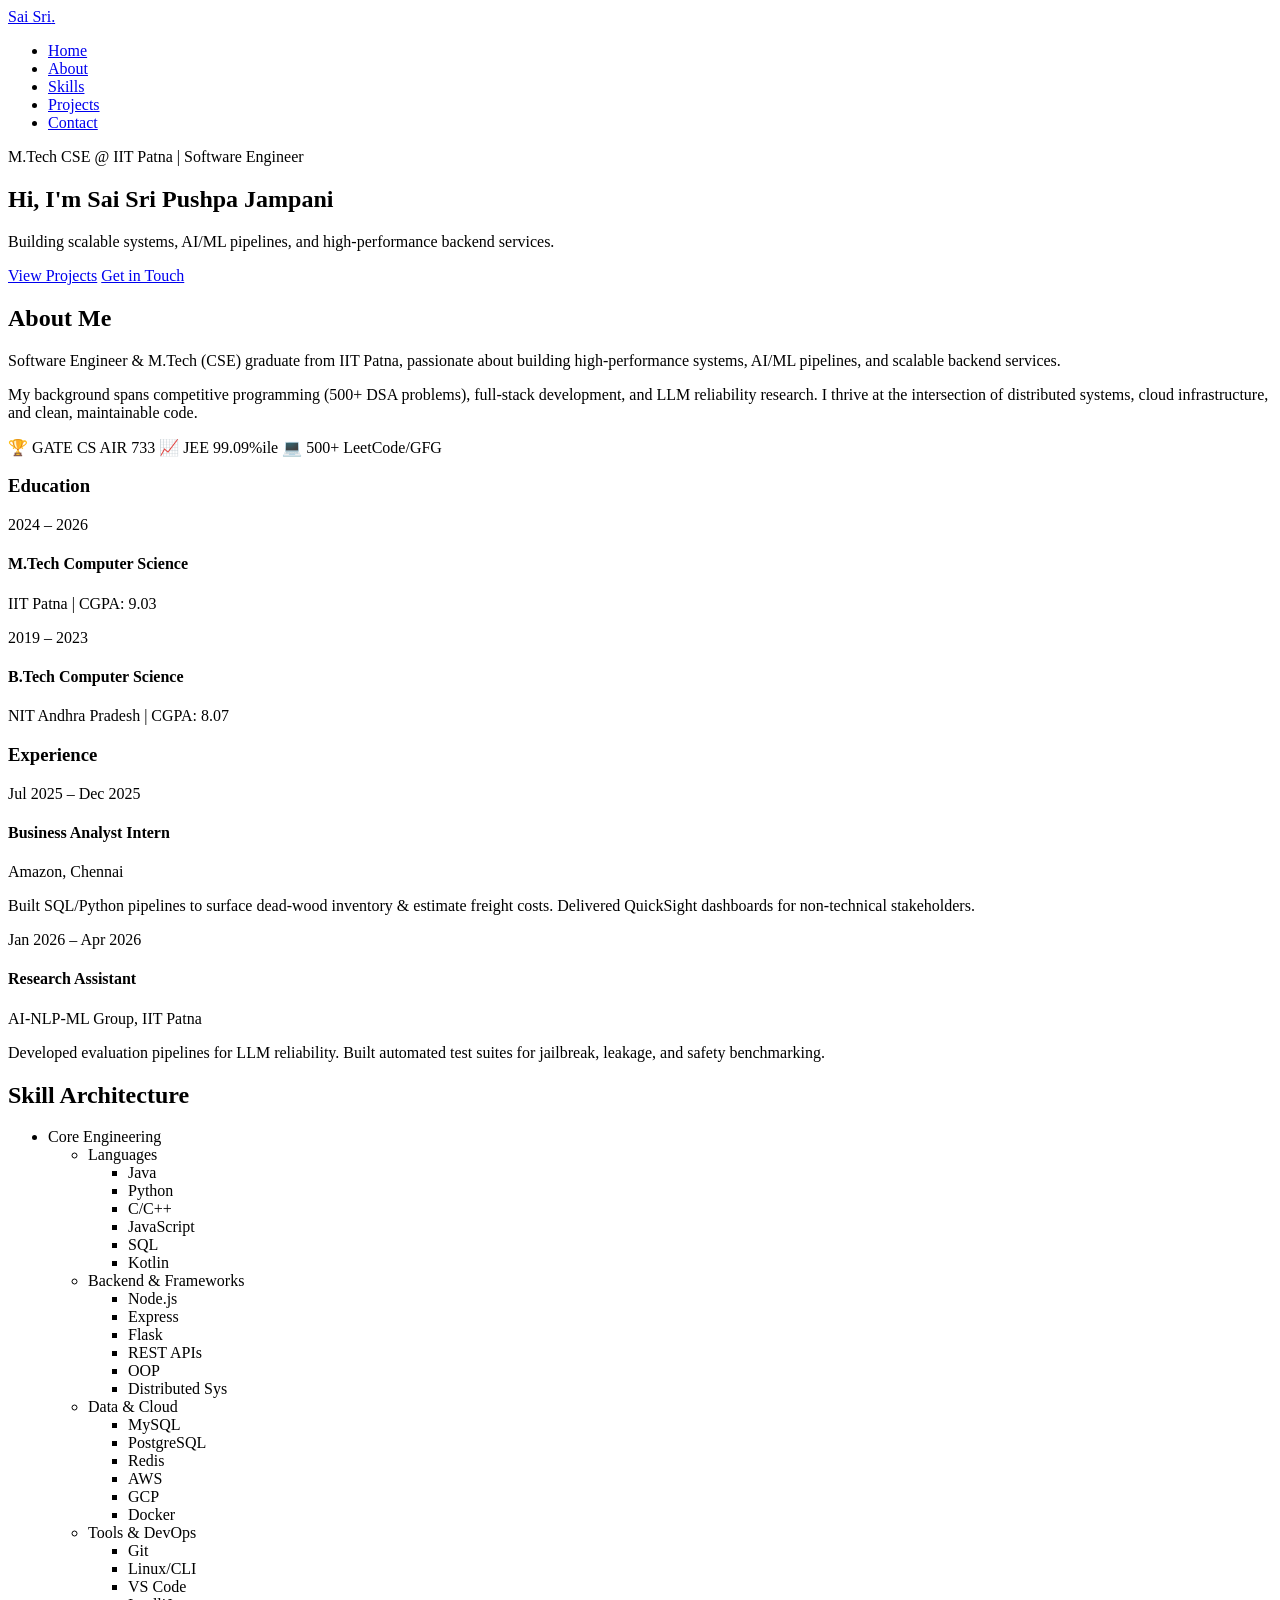
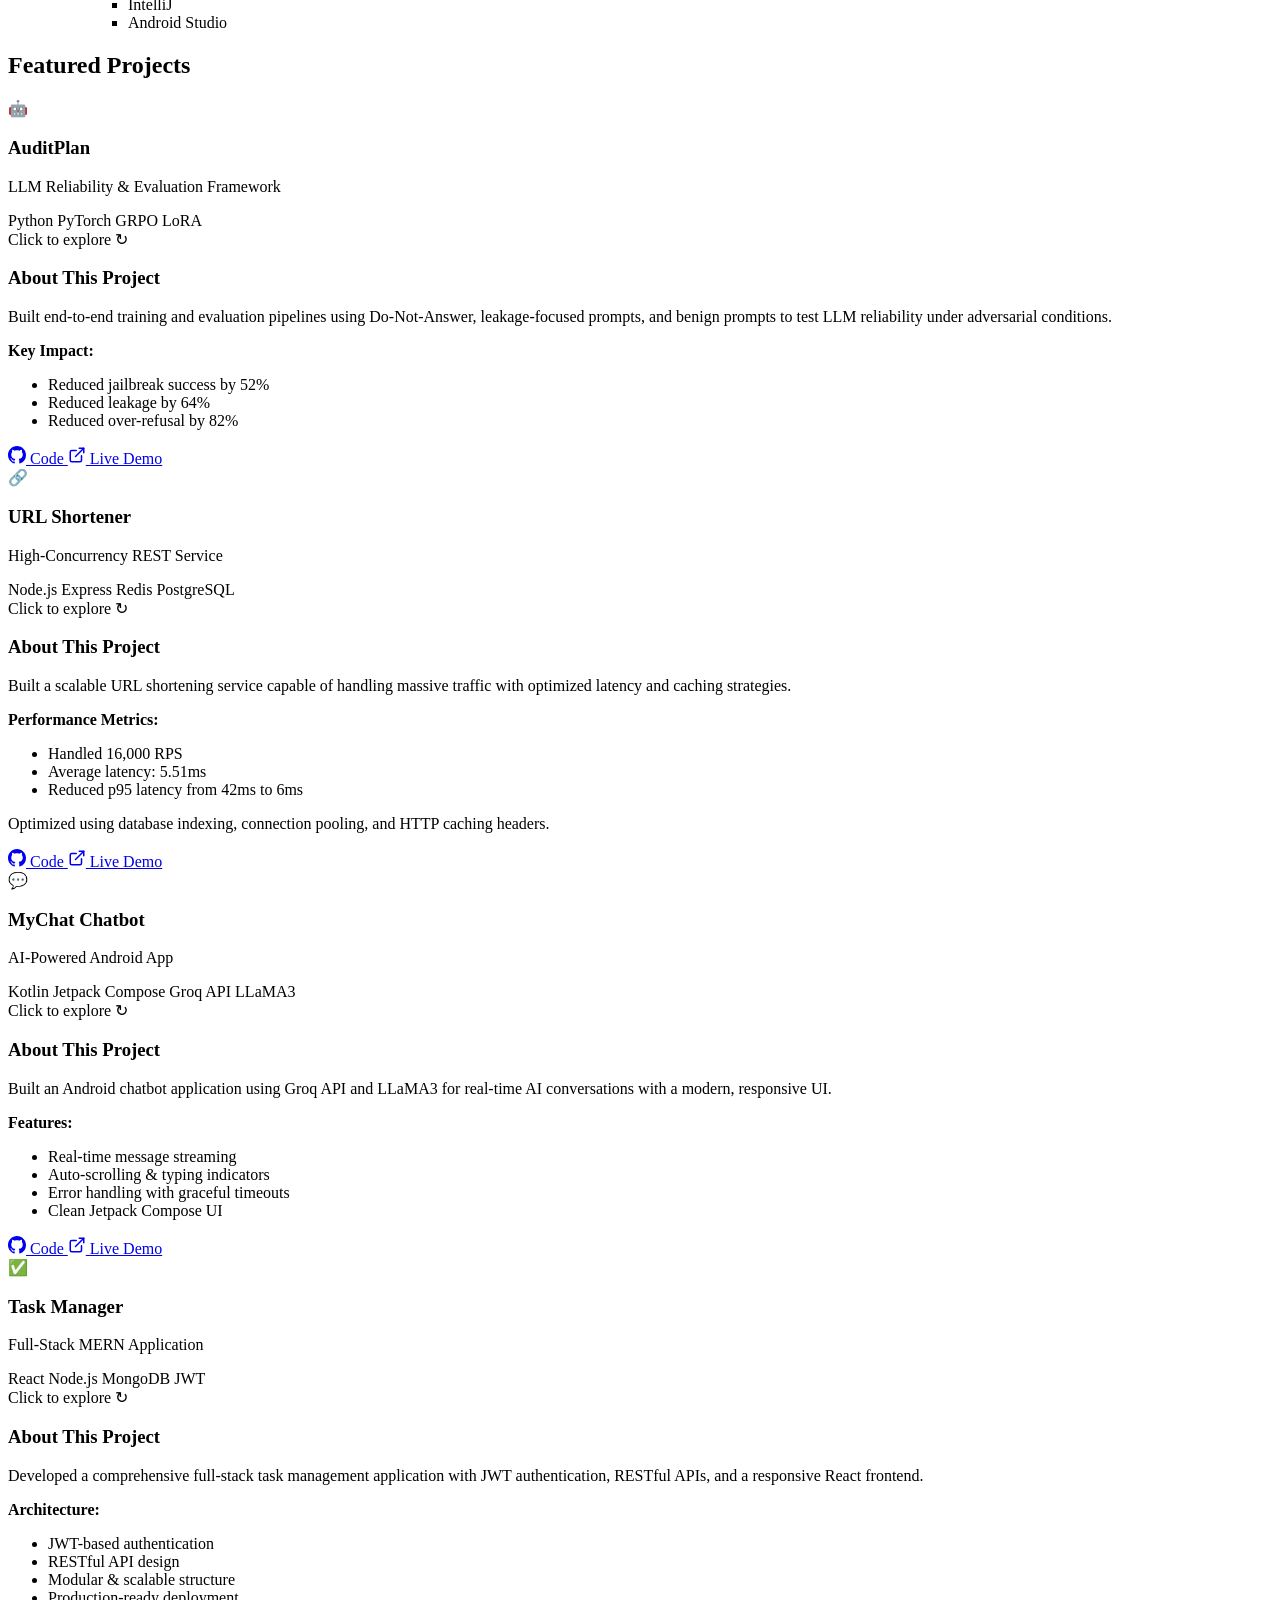
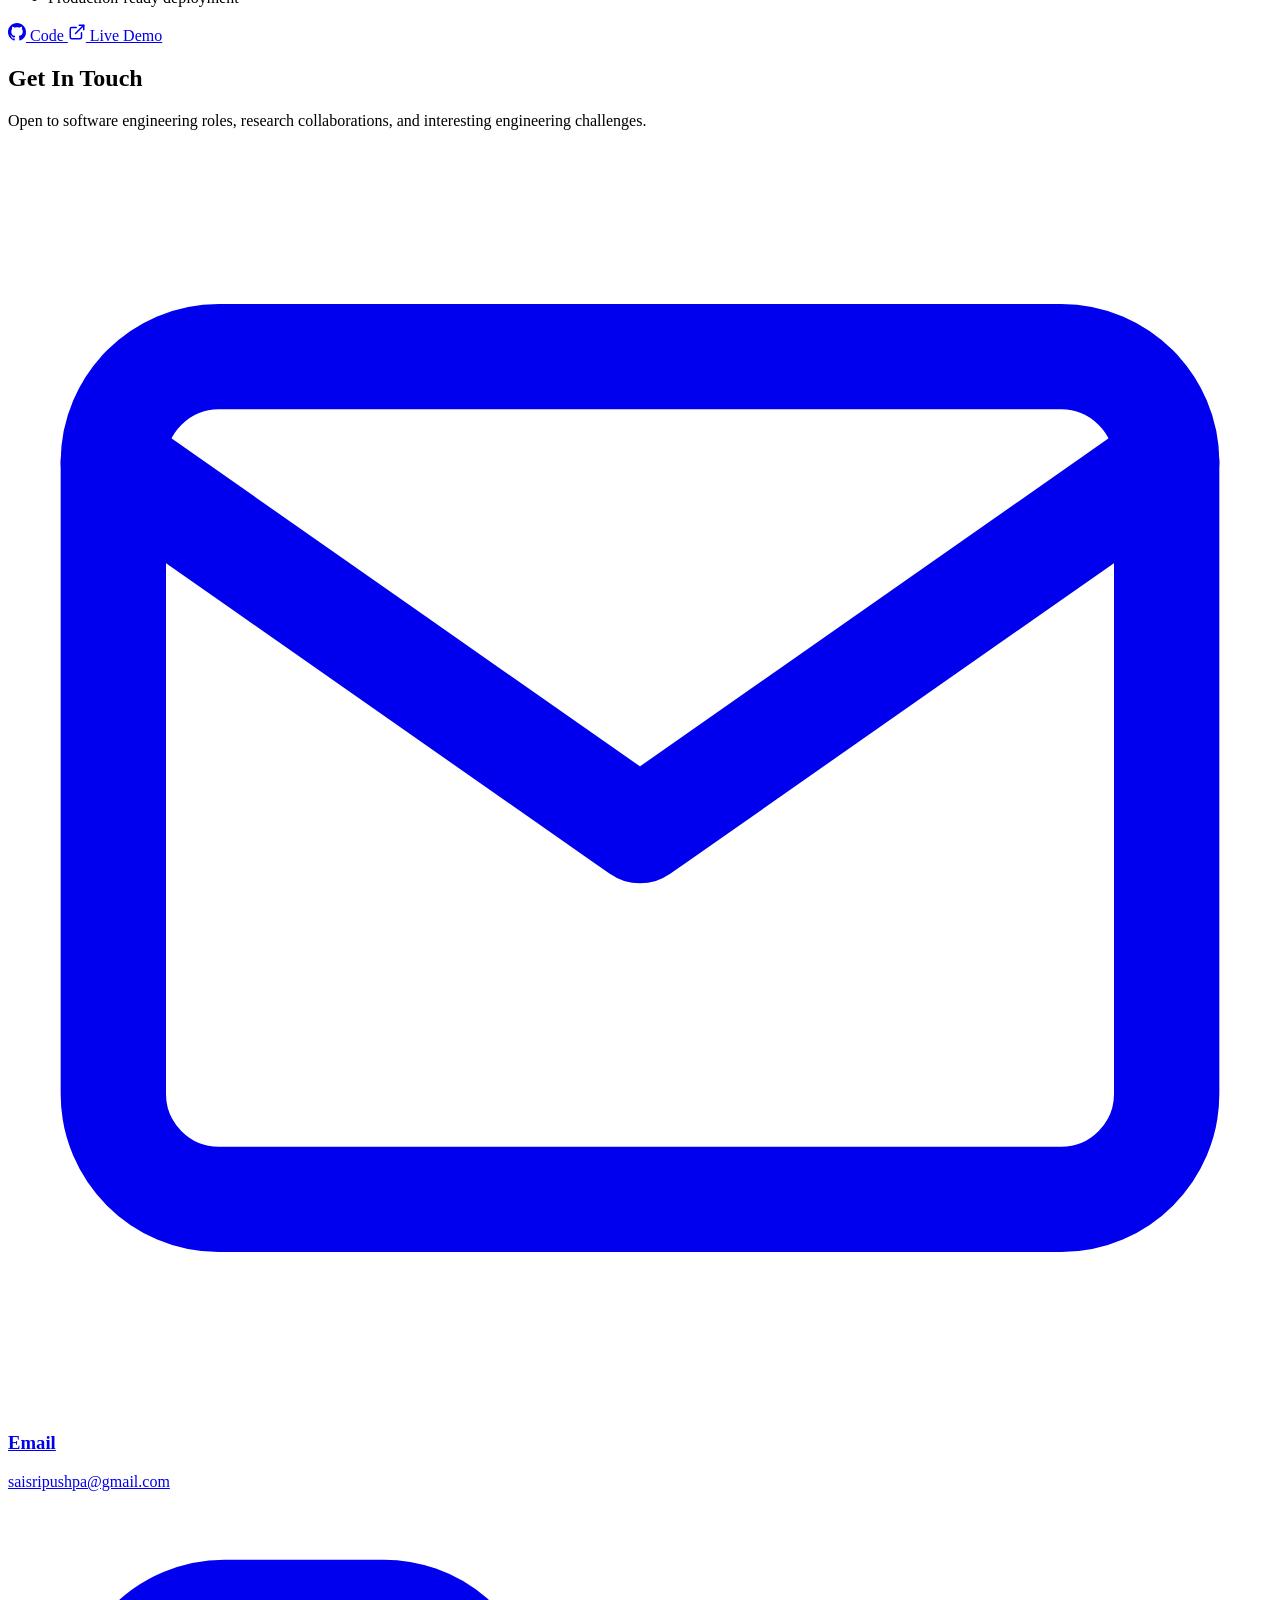
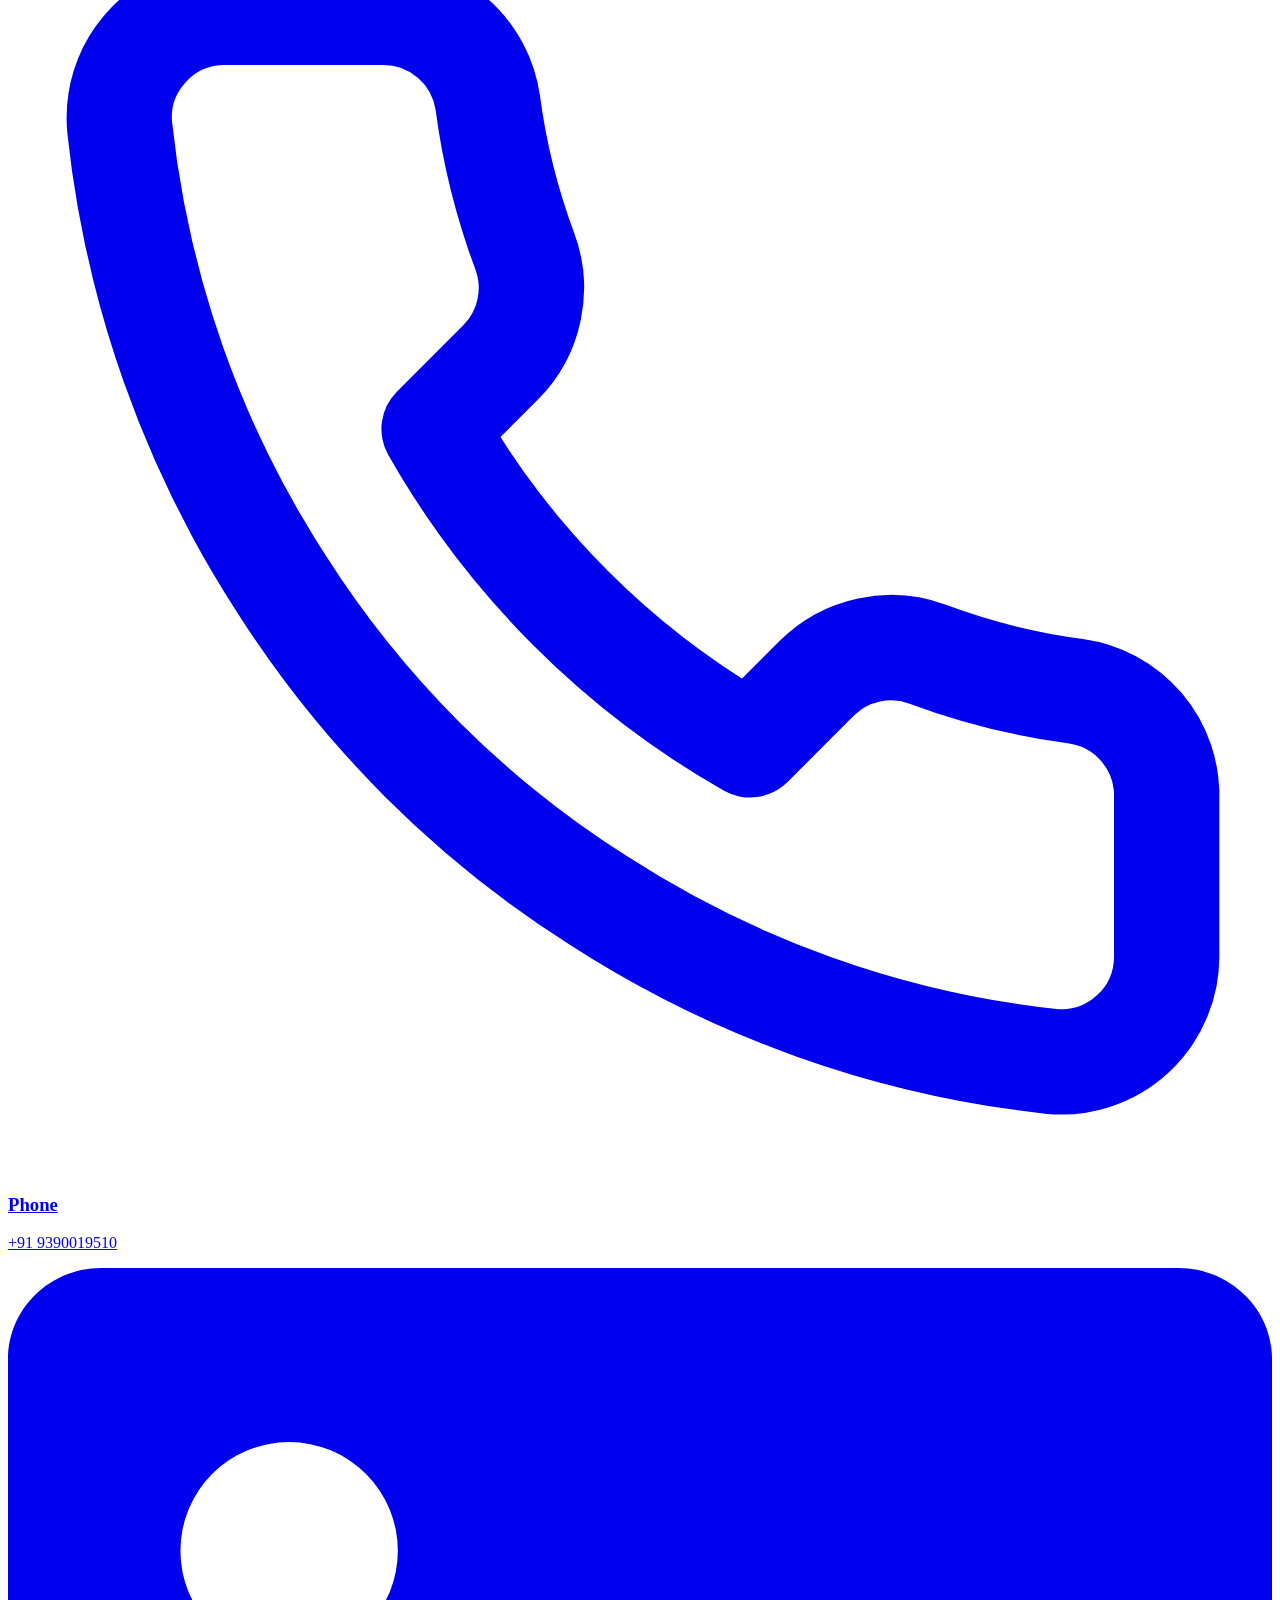
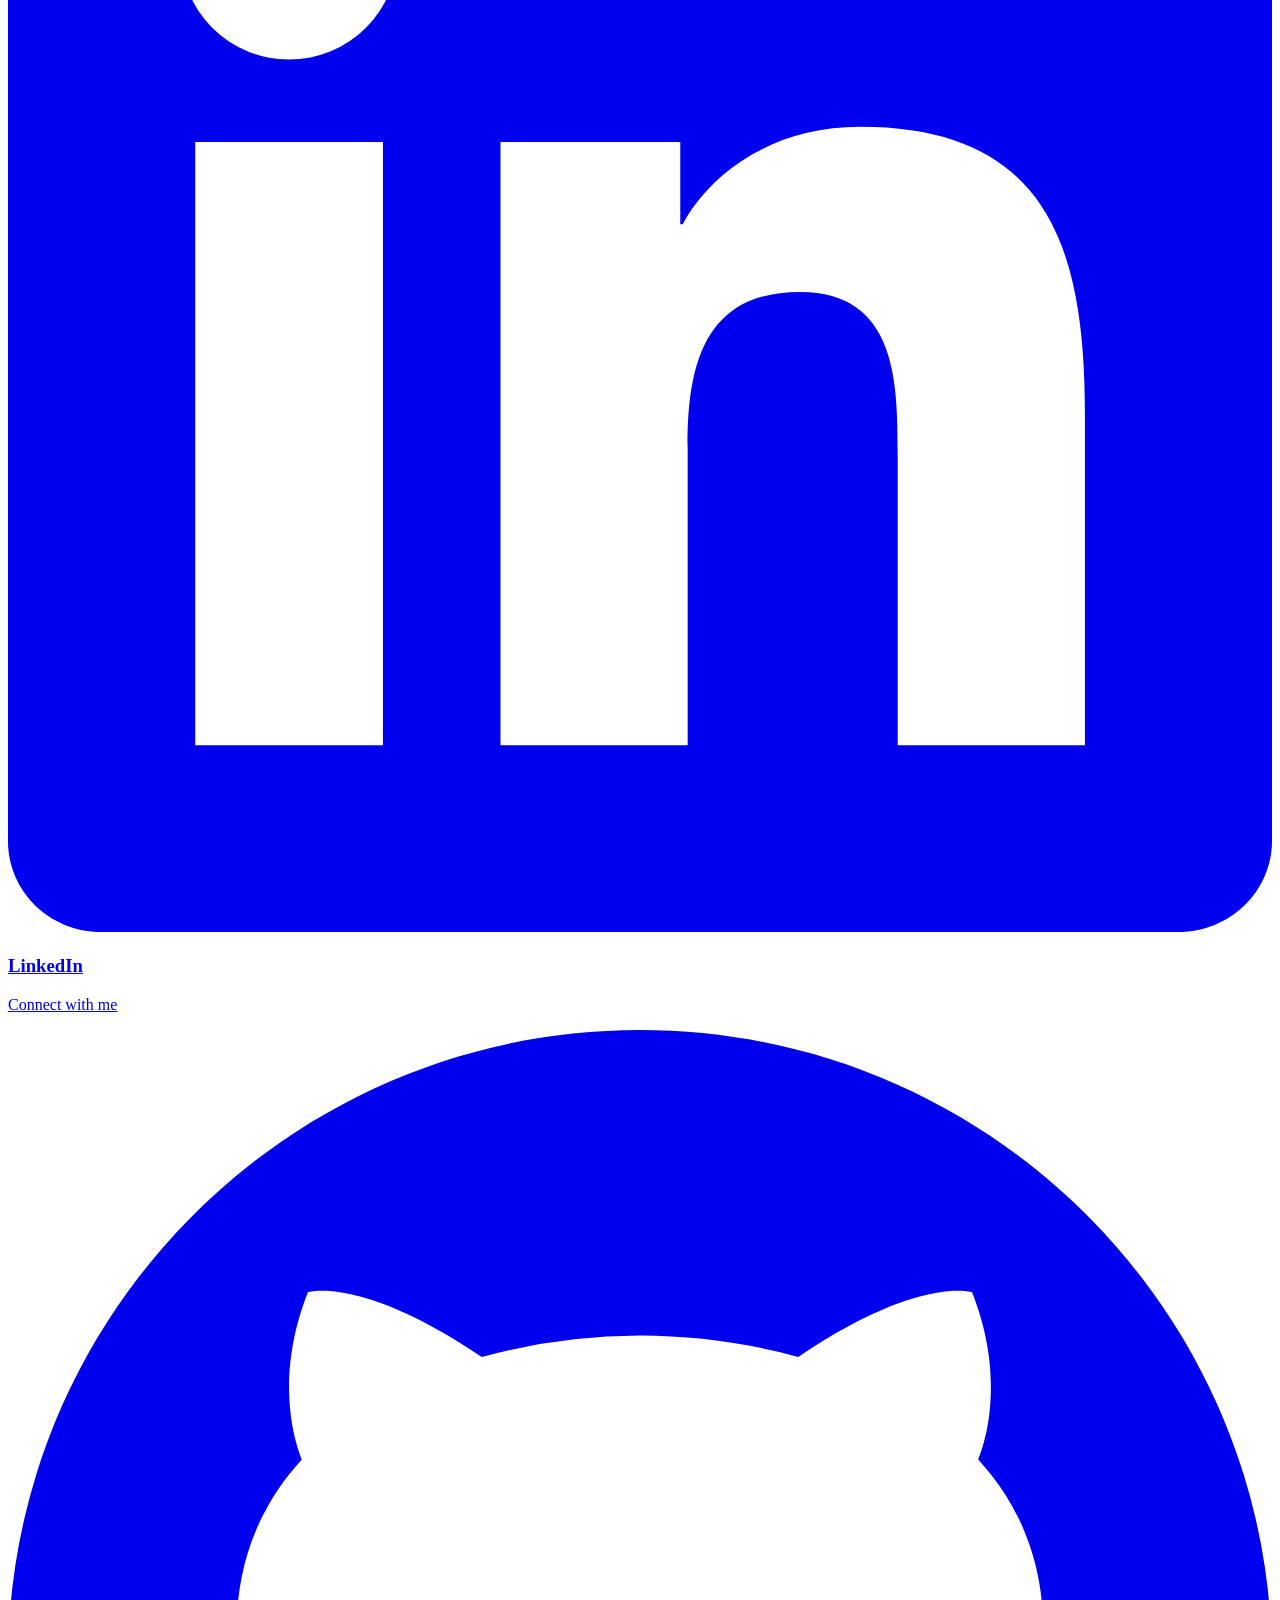
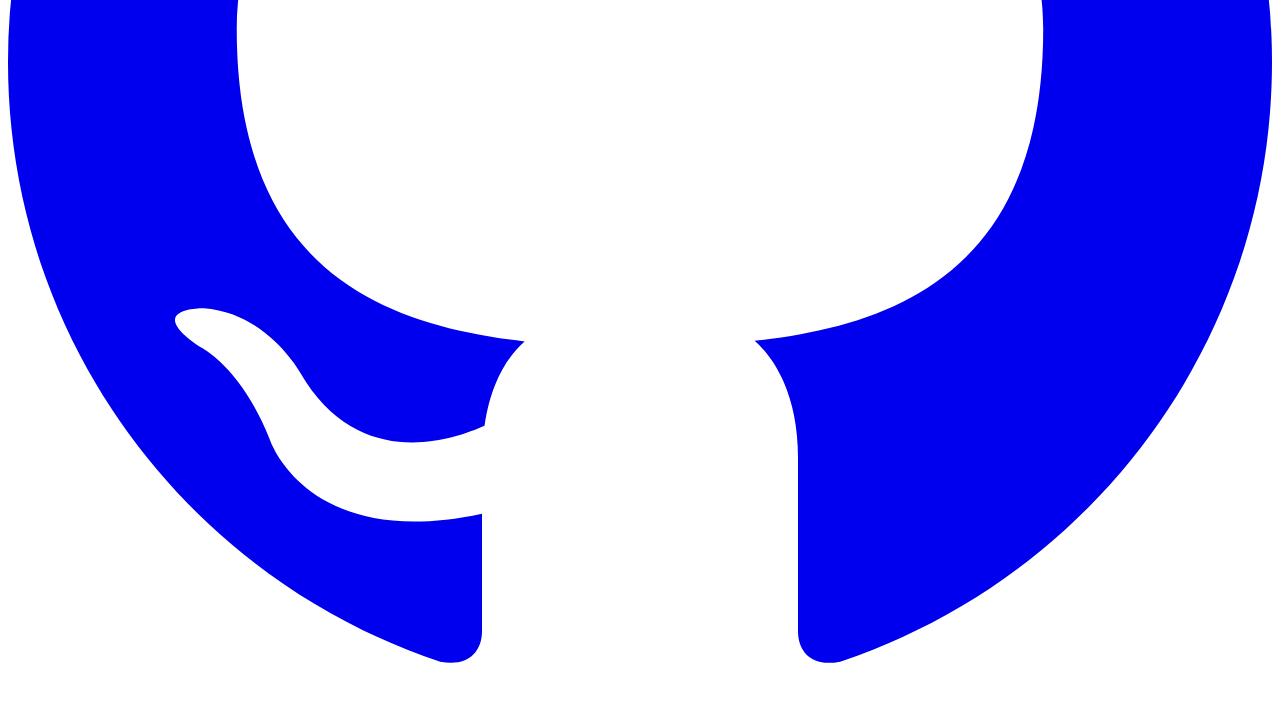
==== html/index.html @ 722aef10 "Initial portfolio" ====
<!DOCTYPE html>
<html lang="en">
<head>
  <meta charset="UTF-8">
  <meta name="viewport" content="width=device-width, initial-scale=1.0">
  <title>Sai Sri Pushpa Jampani | Software Engineer</title>
  <link rel="stylesheet" href="/portfolio/css/style.css">
</head>
<body>
  <!-- Floating Navigation -->
  <nav class="floating-nav">
    <a href="#home" class="logo">Sai Sri<span class="dot">.</span></a>
    <ul class="nav-links">
      <li><a href="#home" class="active">Home</a></li>
      <li><a href="#about">About</a></li>
      <li><a href="#skills">Skills</a></li>
      <li><a href="#projects">Projects</a></li>
      <li><a href="#contact">Contact</a></li>
    </ul>
  </nav>

  <main>
    <section id="home" class="hero">
      <div class="hero-content">
        <p class="tagline">M.Tech CSE @ IIT Patna | Software Engineer</p>
        <h1>Hi, I'm <span class="gradient-text">Sai Sri Pushpa Jampani</span></h1>
        <p class="subtitle">Building scalable systems, AI/ML pipelines, and high-performance backend services.</p>
        <div class="cta-group">
          <a href="#projects" class="btn primary">View Projects</a>
          <a href="mailto:saisripushpa@gmail.com" class="btn secondary">Get in Touch</a>
        </div>
      </div>
      <div class="grid-bg"></div>
    </section>
      <section id="about" class="about reveal">
    <div class="container reveal">
      <h2 class="section-title">About Me</h2>
      <div class="about-grid reveal">
        <!-- Left: Bio & Achievements -->
        <div class="about-bio reveal">
          <p class="lead">Software Engineer &amp; M.Tech (CSE) graduate from IIT Patna, passionate about building <span class="highlight">high-performance systems</span>, <span class="highlight">AI/ML pipelines</span>, and <span class="highlight">scalable backend services</span>.</p>
          <p>My background spans competitive programming (500+ DSA problems), full-stack development, and LLM reliability research. I thrive at the intersection of distributed systems, cloud infrastructure, and clean, maintainable code.</p>
          
          <div class="achievements reveal">
            <span class="badge">🏆 GATE CS AIR 733</span>
            <span class="badge">📈 JEE 99.09%ile</span>
            <span class="badge">💻 500+ LeetCode/GFG</span>
          </div>
        </div>

        <!-- Right: Education & Experience -->
        <div class="about-cards reveal">
          <div class="card reveal">
            <h3>Education</h3>
            <div class="timeline-item reveal">
              <span class="date">2024 – 2026</span>
              <h4>M.Tech Computer Science</h4>
              <p class="org">IIT Patna | CGPA: 9.03</p>
            </div>
            <div class="timeline-item reveal">
              <span class="date">2019 – 2023</span>
              <h4>B.Tech Computer Science</h4>
              <p class="org">NIT Andhra Pradesh | CGPA: 8.07</p>
            </div>
          </div>

          <div class="card reveal">
            <h3>Experience</h3>
            <div class="timeline-item reveal">
              <span class="date">Jul 2025 – Dec 2025</span>
              <h4>Business Analyst Intern</h4>
              <p class="org">Amazon, Chennai</p>
              <p class="desc">Built SQL/Python pipelines to surface dead-wood inventory &amp; estimate freight costs. Delivered QuickSight dashboards for non-technical stakeholders.</p>
            </div>
            <div class="timeline-item reveal">
              <span class="date">Jan 2026 – Apr 2026</span>
              <h4>Research Assistant</h4>
              <p class="org">AI-NLP-ML Group, IIT Patna</p>
              <p class="desc">Developed evaluation pipelines for LLM reliability. Built automated test suites for jailbreak, leakage, and safety benchmarking.</p>
            </div>
          </div>
        </div>
      </div>
    </div>
  </section>
  <section id="skills" class="skills-section reveal">
    <h2 class="section-title">Skill Architecture</h2>
    
    <div class="tree-container">
      <ul class="tree">
        <!-- Root Node -->
        <li>
          <div class="node root">
            <span>Core Engineering</span>
          </div>
          
          <!-- Level 1: Categories -->
          <ul>
            <!-- Category 1 -->
            <li>
              <div class="node category">
                <span>Languages</span>
              </div>
              <!-- Level 2: Skills (Wrapped Cluster) -->
              <ul class="leaves">
                <li><div class="leaf">Java</div></li>
                <li><div class="leaf">Python</div></li>
                <li><div class="leaf">C/C++</div></li>
                <li><div class="leaf">JavaScript</div></li>
                <li><div class="leaf">SQL</div></li>
                <li><div class="leaf">Kotlin</div></li>
              </ul>
            </li>

            <!-- Category 2 -->
            <li>
              <div class="node category">
                <span>Backend & Frameworks</span>
              </div>
              <ul class="leaves">
                <li><div class="leaf">Node.js</div></li>
                <li><div class="leaf">Express</div></li>
                <li><div class="leaf">Flask</div></li>
                <li><div class="leaf">REST APIs</div></li>
                <li><div class="leaf">OOP</div></li>
                <li><div class="leaf">Distributed Sys</div></li>
              </ul>
            </li>

            <!-- Category 3 -->
            <li>
              <div class="node category">
                <span>Data & Cloud</span>
              </div>
              <ul class="leaves">
                <li><div class="leaf">MySQL</div></li>
                <li><div class="leaf">PostgreSQL</div></li>
                <li><div class="leaf">Redis</div></li>
                <li><div class="leaf">AWS</div></li>
                <li><div class="leaf">GCP</div></li>
                <li><div class="leaf">Docker</div></li>
              </ul>
            </li>

            <!-- Category 4 -->
            <li>
              <div class="node category">
                <span>Tools & DevOps</span>
              </div>
              <ul class="leaves">
                <li><div class="leaf">Git</div></li>
                <li><div class="leaf">Linux/CLI</div></li>
                <li><div class="leaf">VS Code</div></li>
                <li><div class="leaf">IntelliJ</div></li>
                <li><div class="leaf">Android Studio</div></li>
              </ul>
            </li>
          </ul>
        </li>
      </ul>
    </div>
  </section>  
  <section id="projects" class="projects-section reveal">
  <h2 class="section-title">Featured Projects</h2>
  
  <div class="projects-grid">
    <!-- Project 1: AuditPlan -->
    <div class="project-card reveal">
      <div class="card-inner">
        <!-- Front Side -->
        <div class="card-front">
          <div class="card-icon">🤖</div>
          <h3>AuditPlan</h3>
          <p class="card-subtitle">LLM Reliability & Evaluation Framework</p>
          <div class="tech-tags">
            <span>Python</span>
            <span>PyTorch</span>
            <span>GRPO</span>
            <span>LoRA</span>
          </div>
          <div class="flip-hint">Click to explore ↻</div>
        </div>
        
        <!-- Back Side -->
        <div class="card-back">
          <h3>About This Project</h3>
          <p>Built end-to-end training and evaluation pipelines using Do-Not-Answer, leakage-focused prompts, and benign prompts to test LLM reliability under adversarial conditions.</p>
          <div class="achievement-box">
            <strong>Key Impact:</strong>
            <ul>
              <li>Reduced jailbreak success by <span class="highlight">52%</span></li>
              <li>Reduced leakage by <span class="highlight">64%</span></li>
              <li>Reduced over-refusal by <span class="highlight">82%</span></li>
            </ul>
          </div>
          <div class="card-links">
            <!-- GitHub Button -->
            <a href="https://github.com/saisri574/auditplan" target="_blank" class="btn-github">
              <svg viewBox="0 0 24 24" fill="currentColor" width="18" height="18"><path d="M12 0C5.37 0 0 5.37 0 12c0 5.31 3.435 9.795 8.205 11.385.6.105.825-.255.825-.57 0-.285-.015-1.23-.015-2.235-3.015.555-3.795-.735-4.035-1.41-.135-.345-.72-1.41-1.23-1.695-.42-.225-1.02-.78-.015-.795.945-.015 1.62.87 1.845 1.23 1.08 1.815 2.805 1.305 3.495.99.105-.78.42-1.305.765-1.605-2.67-.3-5.46-1.335-5.46-5.925 0-1.305.465-2.385 1.23-3.225-.12-.3-.54-1.53.12-3.18 0 0 1.005-.315 3.3 1.23.96-.27 1.98-.405 3-.405s2.04.135 3 .405c2.295-1.56 3.3-1.23 3.3-1.23.66 1.65.24 2.88.12 3.18.765.84 1.23 1.905 1.23 3.225 0 4.605-2.805 5.625-5.475 5.925.435.375.81 1.095.81 2.22 0 1.605-.015 2.895-.015 3.3 0 .315.225.69.825.57A12.02 12.02 0 0024 12c0-6.63-5.37-12-12-12z"/></svg>
              Code
            </a>

            <!-- Live Demo Button -->
            <a href="https://your-live-demo-url.com" target="_blank" class="btn-live">
              <svg viewBox="0 0 24 24" fill="none" stroke="currentColor" stroke-width="2" stroke-linecap="round" stroke-linejoin="round" width="18" height="18"><path d="M18 13v6a2 2 0 0 1-2 2H5a2 2 0 0 1-2-2V8a2 2 0 0 1 2-2h6"></path><polyline points="15 3 21 3 21 9"></polyline><line x1="10" y1="14" x2="21" y2="3"></line></svg>
              Live Demo
            </a>
          </div>
        </div>
      </div>
    </div>

    <!-- Project 2: URL Shortener -->
    <div class="project-card reveal">
      <div class="card-inner">
        <div class="card-front">
          <div class="card-icon">🔗</div>
          <h3>URL Shortener</h3>
          <p class="card-subtitle">High-Concurrency REST Service</p>
          <div class="tech-tags">
            <span>Node.js</span>
            <span>Express</span>
            <span>Redis</span>
            <span>PostgreSQL</span>
          </div>
          <div class="flip-hint">Click to explore ↻</div>
        </div>
        
        <div class="card-back">
          <h3>About This Project</h3>
          <p>Built a scalable URL shortening service capable of handling massive traffic with optimized latency and caching strategies.</p>
          <div class="achievement-box">
            <strong>Performance Metrics:</strong>
            <ul>
              <li>Handled <span class="highlight">16,000 RPS</span></li>
              <li>Average latency: <span class="highlight">5.51ms</span></li>
              <li>Reduced p95 latency from 42ms to <span class="highlight">6ms</span></li>
            </ul>
          </div>
          <p class="tech-detail">Optimized using database indexing, connection pooling, and HTTP caching headers.</p>
  <div class="card-links">
    <!-- GitHub Button -->
    <a href="https://github.com/saisri574/ScalableURL" target="_blank" class="btn-github">
      <svg viewBox="0 0 24 24" fill="currentColor" width="18" height="18"><path d="M12 0C5.37 0 0 5.37 0 12c0 5.31 3.435 9.795 8.205 11.385.6.105.825-.255.825-.57 0-.285-.015-1.23-.015-2.235-3.015.555-3.795-.735-4.035-1.41-.135-.345-.72-1.41-1.23-1.695-.42-.225-1.02-.78-.015-.795.945-.015 1.62.87 1.845 1.23 1.08 1.815 2.805 1.305 3.495.99.105-.78.42-1.305.765-1.605-2.67-.3-5.46-1.335-5.46-5.925 0-1.305.465-2.385 1.23-3.225-.12-.3-.54-1.53.12-3.18 0 0 1.005-.315 3.3 1.23.96-.27 1.98-.405 3-.405s2.04.135 3 .405c2.295-1.56 3.3-1.23 3.3-1.23.66 1.65.24 2.88.12 3.18.765.84 1.23 1.905 1.23 3.225 0 4.605-2.805 5.625-5.475 5.925.435.375.81 1.095.81 2.22 0 1.605-.015 2.895-.015 3.3 0 .315.225.69.825.57A12.02 12.02 0 0024 12c0-6.63-5.37-12-12-12z"/></svg>
      Code
    </a>

    <!-- Live Demo Button -->
    <a href="https://your-live-demo-url.com" target="_blank" class="btn-live">
      <svg viewBox="0 0 24 24" fill="none" stroke="currentColor" stroke-width="2" stroke-linecap="round" stroke-linejoin="round" width="18" height="18"><path d="M18 13v6a2 2 0 0 1-2 2H5a2 2 0 0 1-2-2V8a2 2 0 0 1 2-2h6"></path><polyline points="15 3 21 3 21 9"></polyline><line x1="10" y1="14" x2="21" y2="3"></line></svg>
      Live Demo
    </a>
  </div>
        </div>
      </div>
    </div>

    <!-- Project 3: MyChat Chatbot -->
    <div class="project-card reveal">
      <div class="card-inner">
        <div class="card-front">
          <div class="card-icon">💬</div>
          <h3>MyChat Chatbot</h3>
          <p class="card-subtitle">AI-Powered Android App</p>
          <div class="tech-tags">
            <span>Kotlin</span>
            <span>Jetpack Compose</span>
            <span>Groq API</span>
            <span>LLaMA3</span>
          </div>
          <div class="flip-hint">Click to explore ↻</div>
        </div>
        
        <div class="card-back">
          <h3>About This Project</h3>
          <p>Built an Android chatbot application using Groq API and LLaMA3 for real-time AI conversations with a modern, responsive UI.</p>
          <div class="achievement-box">
            <strong>Features:</strong>
            <ul>
              <li>Real-time message streaming</li>
              <li>Auto-scrolling & typing indicators</li>
              <li>Error handling with graceful timeouts</li>
              <li>Clean Jetpack Compose UI</li>
            </ul>
          </div>
  <div class="card-links">
    <!-- GitHub Button -->
    <a href="https://github.com/saisri574/ChatBot_1_android" target="_blank" class="btn-github">
      <svg viewBox="0 0 24 24" fill="currentColor" width="18" height="18"><path d="M12 0C5.37 0 0 5.37 0 12c0 5.31 3.435 9.795 8.205 11.385.6.105.825-.255.825-.57 0-.285-.015-1.23-.015-2.235-3.015.555-3.795-.735-4.035-1.41-.135-.345-.72-1.41-1.23-1.695-.42-.225-1.02-.78-.015-.795.945-.015 1.62.87 1.845 1.23 1.08 1.815 2.805 1.305 3.495.99.105-.78.42-1.305.765-1.605-2.67-.3-5.46-1.335-5.46-5.925 0-1.305.465-2.385 1.23-3.225-.12-.3-.54-1.53.12-3.18 0 0 1.005-.315 3.3 1.23.96-.27 1.98-.405 3-.405s2.04.135 3 .405c2.295-1.56 3.3-1.23 3.3-1.23.66 1.65.24 2.88.12 3.18.765.84 1.23 1.905 1.23 3.225 0 4.605-2.805 5.625-5.475 5.925.435.375.81 1.095.81 2.22 0 1.605-.015 2.895-.015 3.3 0 .315.225.69.825.57A12.02 12.02 0 0024 12c0-6.63-5.37-12-12-12z"/></svg>
      Code
    </a>

    <!-- Live Demo Button -->
    <a href="https://your-live-demo-url.com" target="_blank" class="btn-live">
      <svg viewBox="0 0 24 24" fill="none" stroke="currentColor" stroke-width="2" stroke-linecap="round" stroke-linejoin="round" width="18" height="18"><path d="M18 13v6a2 2 0 0 1-2 2H5a2 2 0 0 1-2-2V8a2 2 0 0 1 2-2h6"></path><polyline points="15 3 21 3 21 9"></polyline><line x1="10" y1="14" x2="21" y2="3"></line></svg>
      Live Demo
    </a>
  </div>
        </div>
      </div>
    </div>

    <!-- Project 4: MERN Task Manager -->
    <div class="project-card reveal">
      <div class="card-inner">
        <div class="card-front">
          <div class="card-icon">✅</div>
          <h3>Task Manager</h3>
          <p class="card-subtitle">Full-Stack MERN Application</p>
          <div class="tech-tags">
            <span>React</span>
            <span>Node.js</span>
            <span>MongoDB</span>
            <span>JWT</span>
          </div>
          <div class="flip-hint">Click to explore ↻</div>
        </div>
        
        <div class="card-back">
          <h3>About This Project</h3>
          <p>Developed a comprehensive full-stack task management application with JWT authentication, RESTful APIs, and a responsive React frontend.</p>
          <div class="achievement-box">
            <strong>Architecture:</strong>
            <ul>
              <li>JWT-based authentication</li>
              <li>RESTful API design</li>
              <li>Modular & scalable structure</li>
              <li>Production-ready deployment</li>
            </ul>
          </div>
      <div class="card-links">
        <!-- GitHub Button -->
        <a href="https://github.com/saisri574/mernstacktask" target="_blank" class="btn-github">
          <svg viewBox="0 0 24 24" fill="currentColor" width="18" height="18"><path d="M12 0C5.37 0 0 5.37 0 12c0 5.31 3.435 9.795 8.205 11.385.6.105.825-.255.825-.57 0-.285-.015-1.23-.015-2.235-3.015.555-3.795-.735-4.035-1.41-.135-.345-.72-1.41-1.23-1.695-.42-.225-1.02-.78-.015-.795.945-.015 1.62.87 1.845 1.23 1.08 1.815 2.805 1.305 3.495.99.105-.78.42-1.305.765-1.605-2.67-.3-5.46-1.335-5.46-5.925 0-1.305.465-2.385 1.23-3.225-.12-.3-.54-1.53.12-3.18 0 0 1.005-.315 3.3 1.23.96-.27 1.98-.405 3-.405s2.04.135 3 .405c2.295-1.56 3.3-1.23 3.3-1.23.66 1.65.24 2.88.12 3.18.765.84 1.23 1.905 1.23 3.225 0 4.605-2.805 5.625-5.475 5.925.435.375.81 1.095.81 2.22 0 1.605-.015 2.895-.015 3.3 0 .315.225.69.825.57A12.02 12.02 0 0024 12c0-6.63-5.37-12-12-12z"/></svg>
          Code
        </a>

        <!-- Live Demo Button -->
        <a href="https://your-live-demo-url.com" target="_blank" class="btn-live">
          <svg viewBox="0 0 24 24" fill="none" stroke="currentColor" stroke-width="2" stroke-linecap="round" stroke-linejoin="round" width="18" height="18"><path d="M18 13v6a2 2 0 0 1-2 2H5a2 2 0 0 1-2-2V8a2 2 0 0 1 2-2h6"></path><polyline points="15 3 21 3 21 9"></polyline><line x1="10" y1="14" x2="21" y2="3"></line></svg>
          Live Demo
        </a>
      </div>
        </div>
      </div>
    </div>
  </div>
</section>

<section id="contact" class="contact-section reveal">
  <div class="container">
    <h2 class="section-title">Get In Touch</h2>
    <p class="contact-subtitle">Open to software engineering roles, research collaborations, and interesting engineering challenges.</p>
    
    <div class="contact-grid">
      <!-- Email -->
      <a href="mailto:saisripushpa@gmail.com" class="contact-card">
        <div class="contact-icon">
          <svg viewBox="0 0 24 24" fill="none" stroke="currentColor" stroke-width="2" stroke-linecap="round" stroke-linejoin="round"><path d="M4 4h16c1.1 0 2 .9 2 2v12c0 1.1-.9 2-2 2H4c-1.1 0-2-.9-2-2V6c0-1.1.9-2 2-2z"></path><polyline points="22,6 12,13 2,6"></polyline></svg>
        </div>
        <h3>Email</h3>
        <p>saisripushpa@gmail.com</p>
      </a>
      
      <!-- Phone -->
      <a href="tel:+919390019510" class="contact-card">
        <div class="contact-icon">
          <svg viewBox="0 0 24 24" fill="none" stroke="currentColor" stroke-width="2" stroke-linecap="round" stroke-linejoin="round"><path d="M22 16.92v3a2 2 0 0 1-2.18 2 19.79 19.79 0 0 1-8.63-3.07 19.5 19.5 0 0 1-6-6 19.79 19.79 0 0 1-3.07-8.67A2 2 0 0 1 4.11 2h3a2 2 0 0 1 2 1.72 12.84 12.84 0 0 0 .7 2.81 2 2 0 0 1-.45 2.11L8.09 9.91a16 16 0 0 0 6 6l1.27-1.27a2 2 0 0 1 2.11-.45 12.84 12.84 0 0 0 2.81.7A2 2 0 0 1 22 16.92z"></path></svg>
        </div>
        <h3>Phone</h3>
        <p>+91 9390019510</p>
      </a>
      
      <!-- LinkedIn -->
      <a href="https://linkedin.com/in/sai-sri-pushpa-j/" target="_blank" rel="noopener noreferrer" class="contact-card">
        <div class="contact-icon">
          <svg viewBox="0 0 24 24" fill="currentColor"><path d="M20.447 20.452h-3.554v-5.569c0-1.328-.027-3.037-1.852-3.037-1.853 0-2.136 1.445-2.136 2.939v5.667H9.351V9h3.414v1.561h.046c.477-.9 1.637-1.85 3.37-1.85 3.601 0 4.267 2.37 4.267 5.455v6.286zM5.337 7.433a2.062 2.062 0 0 1-2.063-2.065 2.064 2.064 0 1 1 2.063 2.065zm1.782 13.019H3.555V9h3.564v11.452zM22.225 0H1.771C.792 0 0 .774 0 1.729v20.542C0 23.227.792 24 1.771 24h20.451C23.2 24 24 23.227 24 22.271V1.729C24 .774 23.2 0 22.222 0h.003z"/></svg>
        </div>
        <h3>LinkedIn</h3>
        <p>Connect with me</p>
      </a>
      
      <!-- GitHub -->
      <a href="https://github.com/saisri574" target="_blank" rel="noopener noreferrer" class="contact-card">
        <div class="contact-icon">
          <svg viewBox="0 0 24 24" fill="currentColor"><path d="M12 0C5.374 0 0 5.373 0 12c0 5.302 3.438 9.8 8.207 11.387.599.111.793-.261.793-.577v-2.234c-3.338.726-4.033-1.416-4.033-1.416-.546-1.387-1.333-1.756-1.333-1.756-1.089-.745.083-.729.083-.729 1.205.084 1.839 1.237 1.839 1.237 1.07 1.834 2.807 1.304 3.492.997.107-.775.418-1.305.762-1.604-2.665-.305-5.467-1.334-5.467-5.931 0-1.311.469-2.381 1.236-3.221-.124-.303-.535-1.524.117-3.176 0 0 1.008-.322 3.301 1.23A11.509 11.509 0 0112 5.803c1.02.005 2.047.138 3.006.404 2.291-1.552 3.297-1.23 3.297-1.23.653 1.653.242 2.874.118 3.176.77.84 1.235 1.911 1.235 3.221 0 4.609-2.807 5.624-5.479 5.921.43.372.823 1.102.823 2.222v3.293c0 .319.192.694.801.576C20.566 21.797 24 17.3 24 12c0-6.627-5.373-12-12-12z"/></svg>
        </

</main>

<script>
  // Click to flip cards
  document.querySelectorAll('.project-card').forEach(card => {
    card.addEventListener('click', function() {
      this.classList.toggle('flipped');
    });
  });
</script>
</body>
</html>
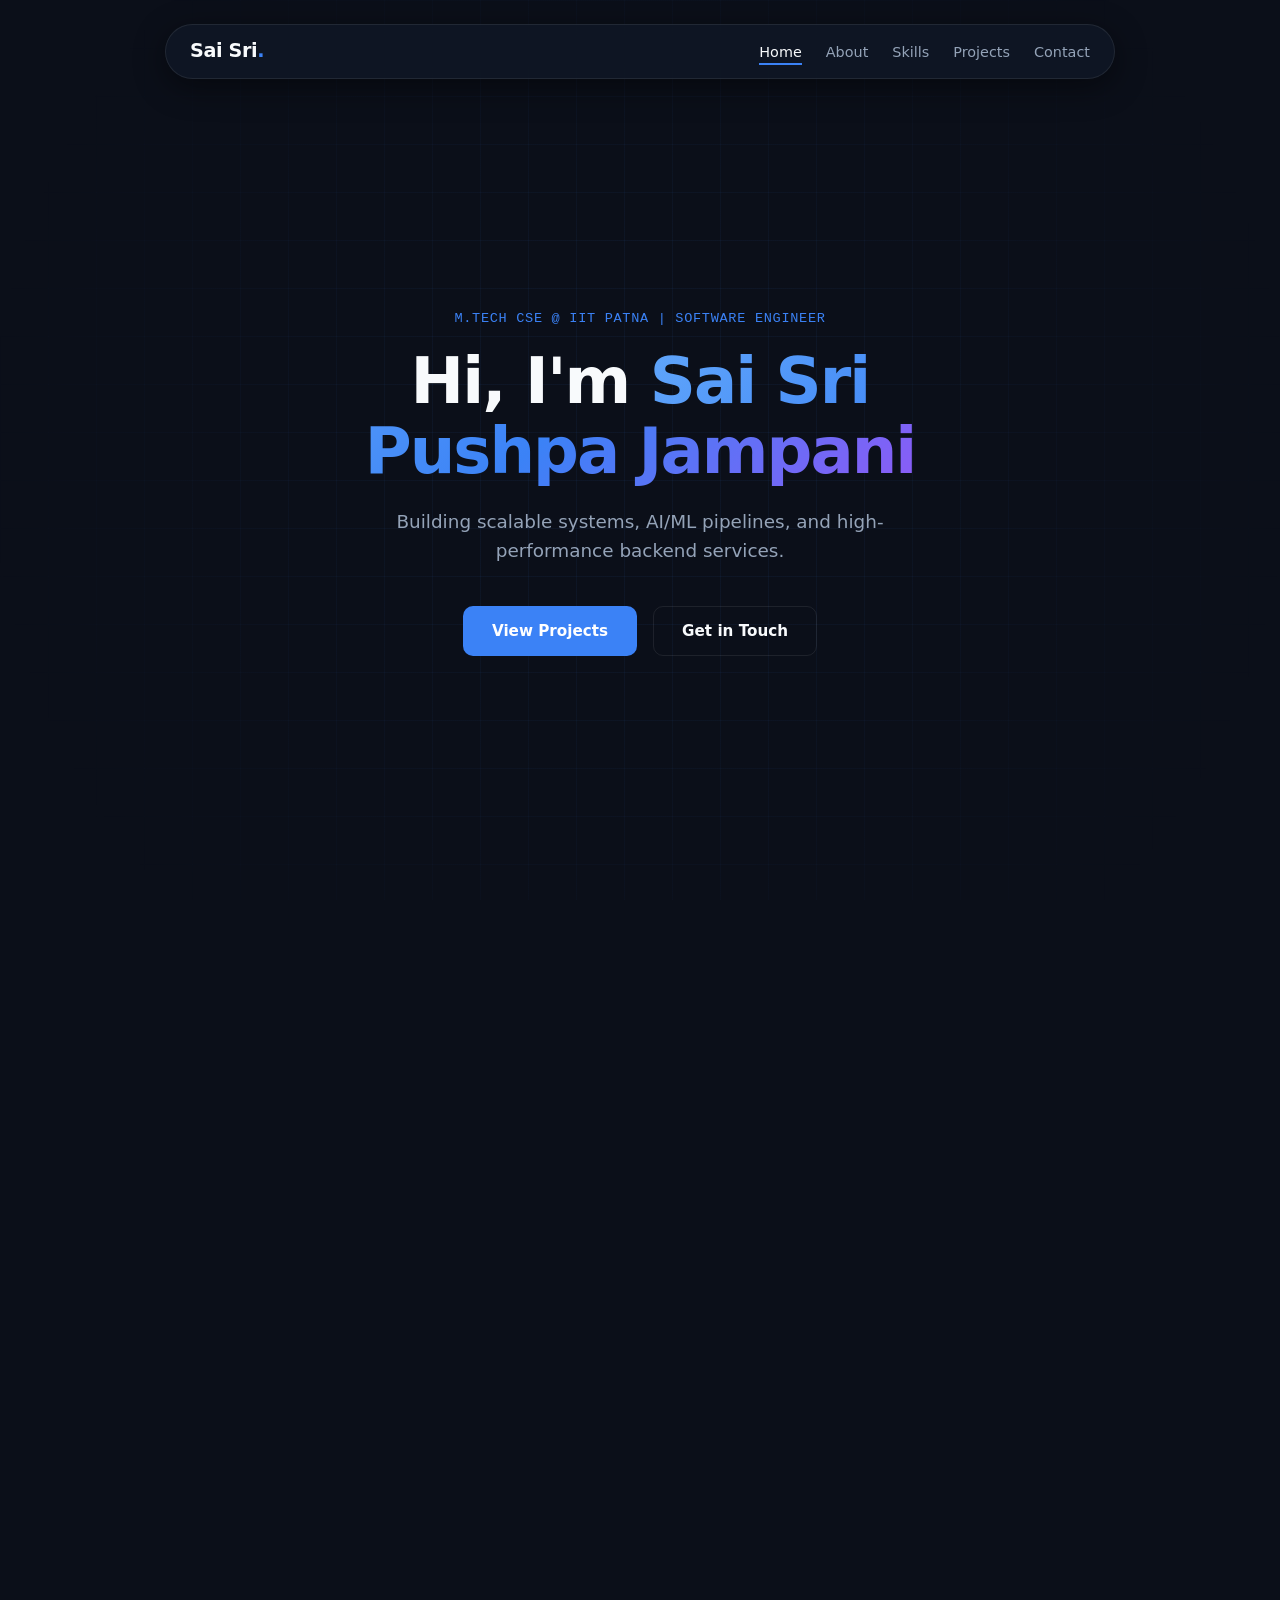
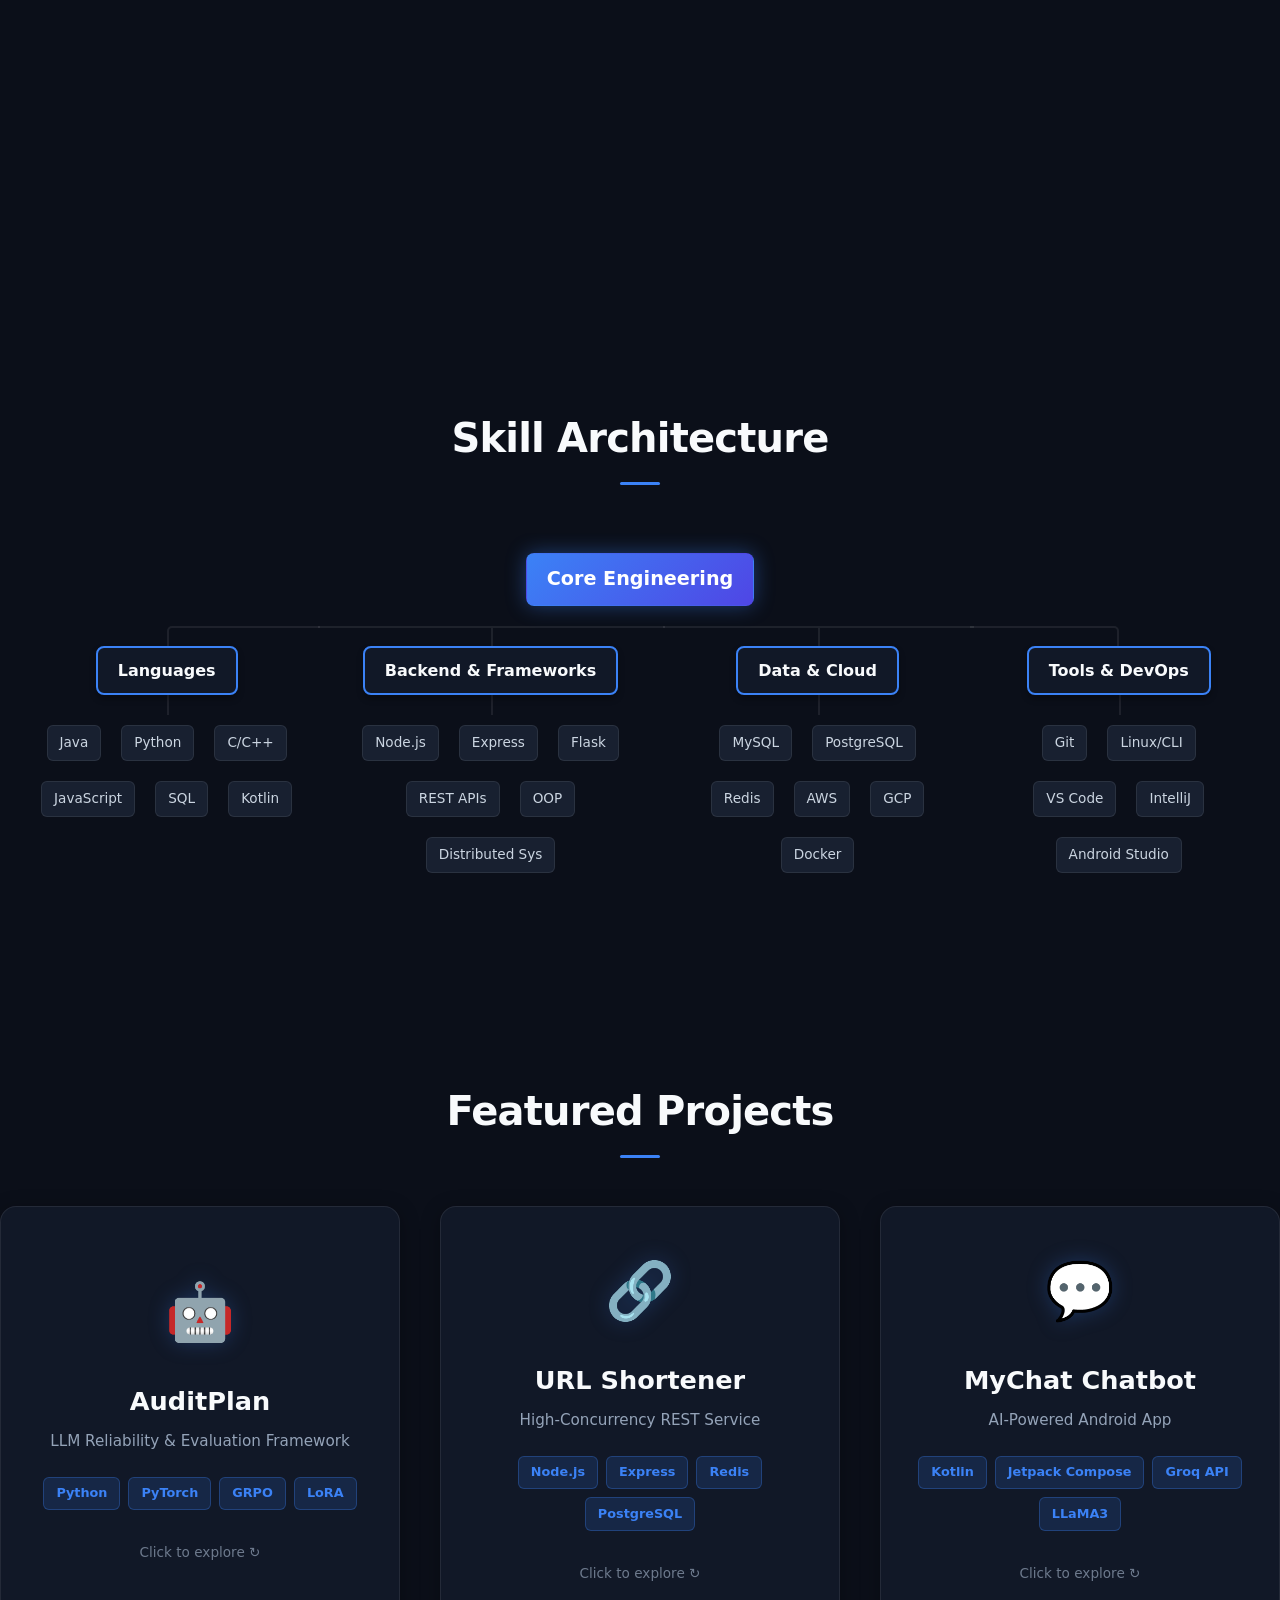
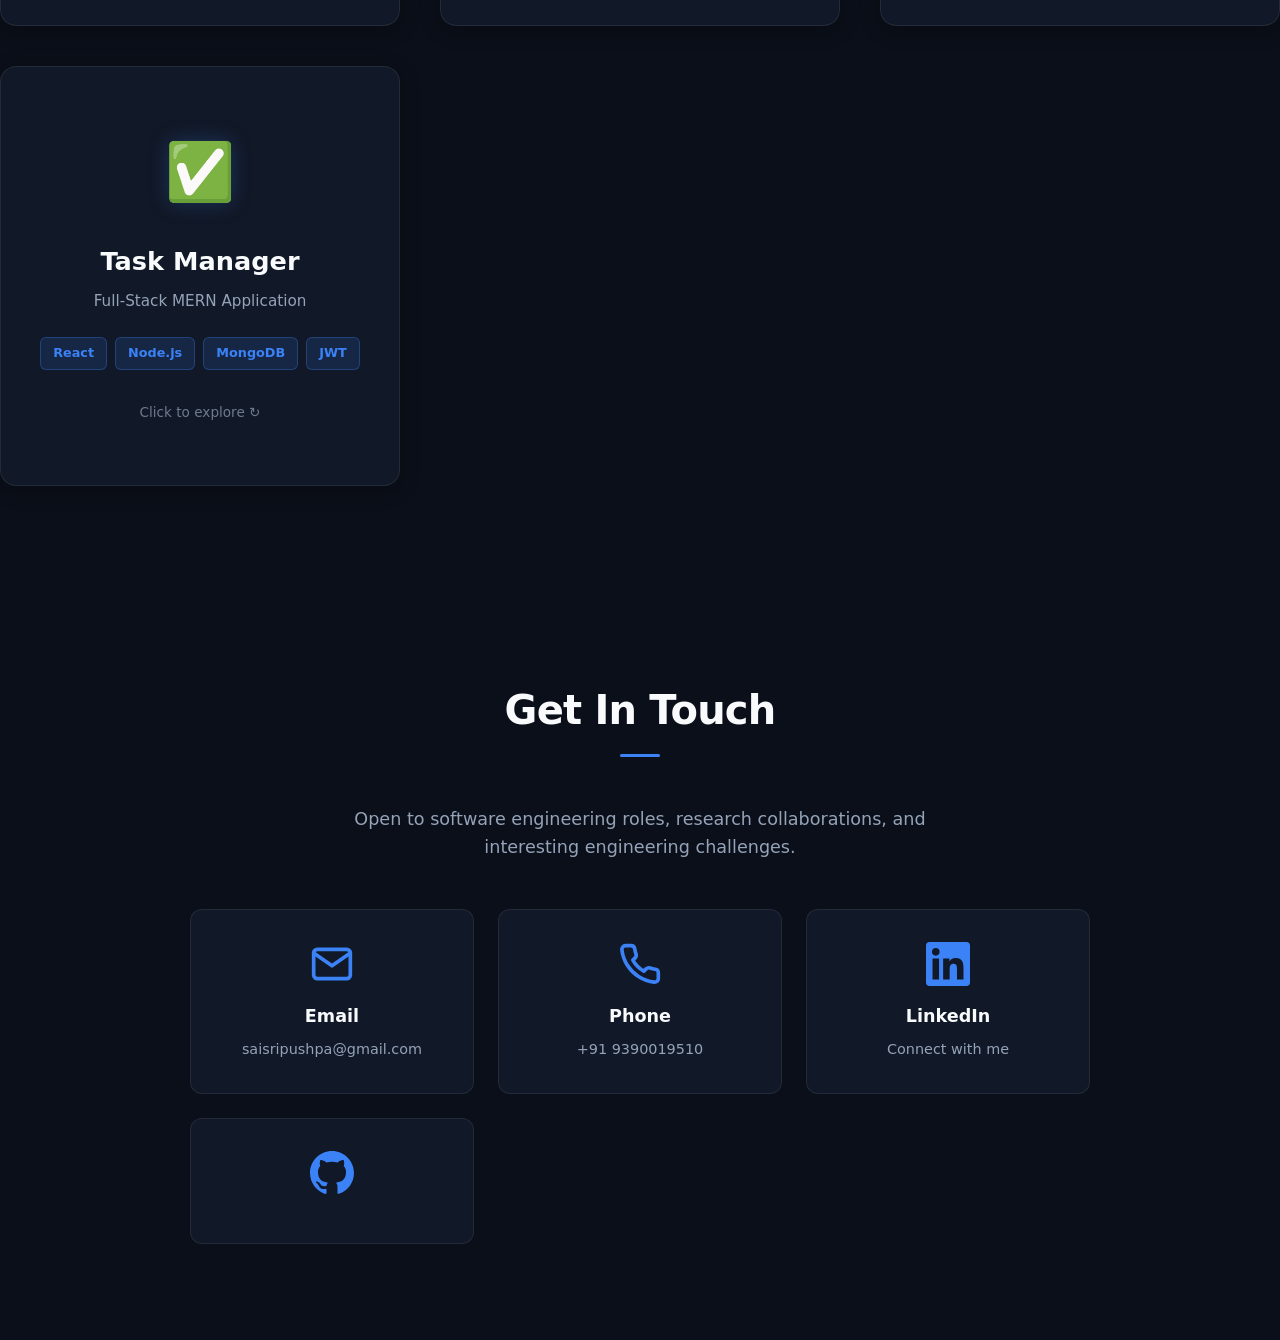
==== commit 4aebbb3d: "Fix CSS path for GitHub Pages" ====
--- a/html/index.html
+++ b/html/index.html
@@ -4,7 +4,7 @@
   <meta charset="UTF-8">
   <meta name="viewport" content="width=device-width, initial-scale=1.0">
   <title>Sai Sri Pushpa Jampani | Software Engineer</title>
-  <link rel="stylesheet" href="/portfolio/css/style.css">
+  <link rel="stylesheet" href="../css/style.css">
 </head>
 <body>
   <!-- Floating Navigation -->
--- a/css/style.css
+++ b/css/style.css
@@ -0,0 +1,825 @@
+/* 1. CSS Variables (Dark Theme Base) */
+:root {
+  --bg: #0b0f19;
+  --surface: #111827;
+  --text: #f8fafc;
+  --text-muted: #94a3b8;
+  --primary: #3b82f6;
+  --primary-hover: #2563eb;
+  --border: rgba(255, 255, 255, 0.08);
+  --glow: rgba(59, 130, 246, 0.25);
+  --font-main: system-ui, -apple-system, 'Segoe UI', Roboto, sans-serif;
+  --font-mono: 'JetBrains Mono', 'Fira Code', 'Courier New', monospace;
+}
+
+/* 2. Base Reset */
+* { margin: 0; padding: 0; box-sizing: border-box; }
+html { scroll-behavior: smooth; }
+body {
+  font-family: var(--font-main);
+  background: var(--bg);
+  color: var(--text);
+  line-height: 1.6;
+  overflow-x: hidden;
+}
+
+/* 3. Floating Navigation Pill */
+.floating-nav {
+  position: fixed;
+  top: 1.5rem;
+  left: 50%;
+  transform: translateX(-50%);
+  display: flex;
+  align-items: center;
+  justify-content: space-between;
+  width: min(92%, 950px);
+  padding: 0.7rem 1.5rem;
+  background: rgba(17, 24, 39, 0.75);
+  backdrop-filter: blur(16px);
+  -webkit-backdrop-filter: blur(16px);
+  border: 1px solid var(--border);
+  border-radius: 999px;
+  box-shadow: 0 8px 32px rgba(0, 0, 0, 0.45);
+  z-index: 1000;
+}
+
+.logo {
+  font-size: 1.2rem;
+  font-weight: 800;
+  color: var(--text);
+  text-decoration: none;
+  letter-spacing: -0.02em;
+  transition: color 0.2s;
+}
+.logo .dot { color: var(--primary); }
+
+.nav-links {
+  display: flex;
+  list-style: none;
+  gap: 1.5rem;
+}
+.nav-links a {
+  color: var(--text-muted);
+  text-decoration: none;
+  font-size: 0.9rem;
+  font-weight: 500;
+  padding: 0.35rem 0;
+  position: relative;
+  transition: color 0.2s;
+}
+.nav-links a:hover,
+.nav-links a.active {
+  color: var(--text);
+}
+.nav-links a::after {
+  content: '';
+  position: absolute;
+  bottom: 0;
+  left: 0;
+  width: 0;
+  height: 2px;
+  background: var(--primary);
+  transition: width 0.25s ease;
+}
+.nav-links a:hover::after,
+.nav-links a.active::after {
+  width: 100%;
+}
+
+/* 4. Hero Section */
+.hero {
+  min-height: 100vh;
+  display: flex;
+  align-items: center;
+  justify-content: center;
+  position: relative;
+  padding: 8rem 2rem 4rem;
+}
+.hero-content {
+  text-align: center;
+  max-width: 720px;
+  z-index: 2;
+}
+.tagline {
+  font-family: var(--font-mono);
+  font-size: 0.85rem;
+  color: var(--primary);
+  margin-bottom: 1rem;
+  letter-spacing: 0.05em;
+  text-transform: uppercase;
+}
+.hero h1 {
+  font-size: clamp(2.5rem, 6vw, 4rem);
+  font-weight: 800;
+  line-height: 1.1;
+  margin-bottom: 1.25rem;
+  letter-spacing: -0.03em;
+}
+.gradient-text {
+  background: linear-gradient(135deg, #60a5fa, #3b82f6, #8b5cf6);
+  -webkit-background-clip: text;
+  background-clip: text;
+  color: transparent;
+}
+.subtitle {
+  font-size: 1.15rem;
+  color: var(--text-muted);
+  margin-bottom: 2.5rem;
+  max-width: 580px;
+  margin-left: auto;
+  margin-right: auto;
+}
+.cta-group {
+  display: flex;
+  gap: 1rem;
+  justify-content: center;
+  flex-wrap: wrap;
+}
+.btn {
+  padding: 0.75rem 1.75rem;
+  border-radius: 10px;
+  text-decoration: none;
+  font-weight: 600;
+  font-size: 0.95rem;
+  transition: all 0.25s ease;
+  border: 1px solid transparent;
+}
+.btn.primary {
+  background: var(--primary);
+  color: white;
+}
+.btn.primary:hover {
+  background: var(--primary-hover);
+  box-shadow: 0 0 24px var(--glow);
+  transform: translateY(-2px);
+}
+.btn.secondary {
+  background: transparent;
+  border-color: var(--border);
+  color: var(--text);
+}
+.btn.secondary:hover {
+  border-color: var(--primary);
+  color: var(--primary);
+  transform: translateY(-2px);
+}
+
+/* 5. CSS-Only Developer Grid Background */
+.grid-bg {
+  position: absolute;
+  inset: 0;
+  background-image: 
+    linear-gradient(rgba(59, 130, 246, 0.06) 1px, transparent 1px),
+    linear-gradient(90deg, rgba(59, 130, 246, 0.06) 1px, transparent 1px);
+  background-size: 48px 48px;
+  mask-image: radial-gradient(circle at center, black 25%, transparent 85%);
+  -webkit-mask-image: radial-gradient(circle at center, black 25%, transparent 85%);
+  z-index: 1;
+  pointer-events: none;
+}
+
+/* 6. Mobile Responsive */
+@media (max-width: 768px) {
+  .floating-nav {
+    width: min(95%, 380px);
+    padding: 0.6rem 1rem;
+    top: 1rem;
+  }
+  .nav-links { gap: 1rem; }
+  .nav-links a { font-size: 0.8rem; }
+  .hero { padding: 5rem 1.5rem 3rem; }
+  .hero h1 { font-size: 2.2rem; }
+  .subtitle { font-size: 1rem; }
+}
+
+
+/* ── About Section ── */
+.about { padding: 6rem 0; }
+
+.section-title {
+  font-size: clamp(1.75rem, 4vw, 2.5rem);
+  margin-bottom: 3rem;
+  text-align: center;
+  letter-spacing: -0.02em;
+}
+.section-title::after {
+  content: '';
+  display: block;
+  width: 40px;
+  height: 3px;
+  background: var(--primary);
+  margin: 0.75rem auto 0;
+  border-radius: 2px;
+}
+
+.about-grid {
+  display: grid;
+  grid-template-columns: 1fr;
+  gap: 3rem;
+}
+
+.about-bio .lead {
+  font-size: 1.15rem;
+  line-height: 1.7;
+  margin-bottom: 1.25rem;
+}
+.highlight { color: var(--primary); font-weight: 500; }
+.about-bio p {
+  color: var(--text-muted);
+  margin-bottom: 1.5rem;
+  line-height: 1.7;
+}
+
+.achievements {
+  display: flex;
+  flex-wrap: wrap;
+  gap: 0.75rem;
+  margin-top: 1.5rem;
+}
+.badge {
+  background: rgba(59, 130, 246, 0.1);
+  border: 1px solid var(--border);
+  color: var(--text);
+  padding: 0.4rem 0.9rem;
+  border-radius: 999px;
+  font-size: 0.85rem;
+  font-weight: 500;
+}
+
+.about-cards { display: grid; gap: 1.5rem; }
+
+.card {
+  background: var(--surface);
+  border: 1px solid var(--border);
+  border-radius: 12px;
+  padding: 1.5rem;
+  transition: transform 0.25s ease, box-shadow 0.25s ease;
+}
+.card:hover {
+  transform: translateY(-4px);
+  box-shadow: 0 8px 24px rgba(0, 0, 0, 0.3);
+}
+.card h3 {
+  font-size: 1.2rem;
+  margin-bottom: 1.25rem;
+  padding-bottom: 0.75rem;
+  border-bottom: 1px solid var(--border);
+}
+
+.timeline-item {
+  margin-bottom: 1.25rem;
+  padding-left: 1rem;
+  border-left: 2px solid var(--border);
+  transition: border-color 0.2s ease;
+}
+.timeline-item:hover { border-left-color: var(--primary); }
+.timeline-item:last-child { margin-bottom: 0; }
+
+.timeline-item .date {
+  font-family: var(--font-mono);
+  font-size: 0.8rem;
+  color: var(--primary);
+  margin-bottom: 0.25rem;
+  display: block;
+}
+.timeline-item h4 { font-size: 1rem; margin-bottom: 0.15rem; }
+.timeline-item .org { color: var(--text-muted); font-size: 0.9rem; margin-bottom: 0.5rem; }
+.timeline-item .desc {
+  color: var(--text-muted);
+  font-size: 0.875rem;
+  line-height: 1.6;
+}
+
+/* ── Responsive Breakpoint ── */
+@media (min-width: 900px) {
+  .about-grid {
+    grid-template-columns: 1fr 1fr;
+    align-items: start;
+  }
+}
+
+/* ── Scroll-Driven Reveal Animation ── */
+.reveal {
+  opacity: 0;
+  transform: translateY(40px);
+  animation: slideUp 4s ease both;
+  animation-timeline: view();
+  animation-range: entry 0% cover 40%;
+}
+
+@keyframes slideUp {
+  to {
+    opacity: 1;
+    transform: translateY(0);
+  }
+}
+
+/* Graceful fallback for Safari/Firefox (keeps content visible) */
+/* @supports not (animation-timeline: view()) {
+  .reveal {
+    opacity: 1;
+    transform: none;
+    animation: none;
+  }
+} */
+
+/* Accessibility: Disable animations for users who prefer reduced motion */
+@media (prefers-reduced-motion: reduce) {
+  .reveal {
+    animation: none;
+    opacity: 1;
+    transform: none;
+  }
+}
+/* ── Tree Container & Base ── */
+.skills-section {
+  padding: 5rem 0;
+  background-color: var(--bg);
+  overflow: hidden; /* Prevents horizontal page scroll */
+}
+
+.tree-container {
+  width: 100%;
+  overflow-x: auto; /* Allows scrolling if tree is wider than screen on small devices */
+  padding-bottom: 30px;
+  scrollbar-width: none; /* Hide scrollbar for cleaner look */
+  -ms-overflow-style: none;
+}
+
+.tree-container::-webkit-scrollbar {
+  display: none;
+}
+
+.tree {
+  padding: 20px 0;
+  text-align: center;
+  white-space: nowrap; /* Keeps branches from breaking weirdly */
+}
+
+.tree ul {
+  padding-top: 20px;
+  position: relative;
+  display: flex;
+  justify-content: center;
+  margin: 0 auto;
+}
+
+.tree li {
+  float: left;
+  text-align: center;
+  list-style-type: none;
+  position: relative;
+  padding: 20px 15px 0 15px;
+  transition: all 0.3s;
+}
+
+/* ── Connector Lines (The "Circuit" Look) ── */
+.tree li::before, .tree li::after {
+  content: '';
+  position: absolute; top: 0; right: 50%;
+  border-top: 2px solid var(--border);
+  width: 50%; height: 20px;
+}
+.tree li::after {
+  right: auto; left: 50%;
+  border-left: 2px solid var(--border);
+}
+
+/* Remove connectors for single children */
+.tree li:only-child::after, .tree li:only-child::before {
+  display: none;
+}
+.tree li:only-child { padding-top: 0; }
+
+/* Remove connectors from first/last elements */
+.tree li:first-child::before, .tree li:last-child::after {
+  border: 0 none;
+}
+
+/* Add rounded corners to connectors */
+.tree li:last-child::before {
+  border-right: 2px solid var(--border);
+  border-radius: 0 5px 0 0;
+}
+.tree li:first-child::after {
+  border-radius: 5px 0 0 0;
+}
+
+/* Vertical line dropping down to children */
+.tree ul ul::before {
+  content: '';
+  position: absolute; top: 0; left: 50%;
+  border-left: 2px solid var(--border);
+  width: 0; height: 20px;
+}
+
+/* ── Node Styling ── */
+.node {
+  display: inline-block;
+  padding: 10px 20px;
+  border-radius: 8px;
+  text-decoration: none;
+  transition: all 0.3s;
+  position: relative;
+  z-index: 2;
+}
+
+/* Root Node (Core Engineering) */
+.node.root {
+  background: linear-gradient(135deg, var(--primary), #4f46e5);
+  color: white;
+  font-size: 1.2rem;
+  font-weight: 700;
+  box-shadow: 0 0 20px rgba(59, 130, 246, 0.4);
+  border: 1px solid transparent;
+}
+
+/* Category Nodes (Languages, Backend, etc.) */
+.node.category {
+  background: var(--surface);
+  border: 2px solid var(--primary);
+  color: var(--text);
+  font-weight: 600;
+  font-size: 1rem;
+  box-shadow: 0 4px 6px rgba(0,0,0,0.3);
+}
+
+/* ── Leaf/Cluster Styling (The actual skills) ── */
+/* We use 'flex-wrap' here so skills form a grid instead of a long line */
+.leaves {
+  display: flex;
+  flex-wrap: wrap;
+  justify-content: center;
+  gap: 10px;
+  max-width: 600px; /* Limits width of skill cluster */
+  margin: 0 auto;
+}
+
+.leaves li {
+  padding: 10px 5px 0 5px;
+  float: none; /* Disable float for the wrapping grid */
+  display: inline-block;
+}
+
+/* Remove connectors for the leaf items since they are in a grid */
+.leaves li::before, .leaves li::after {
+  display: none; 
+}
+
+.leaf {
+  display: inline-block;
+  background: rgba(30, 41, 59, 0.7);
+  color: #cbd5e1;
+  padding: 6px 12px;
+  border-radius: 6px;
+  font-size: 0.85rem;
+  border: 1px solid var(--border);
+  transition: all 0.2s;
+  white-space: nowrap;
+}
+
+/* ── Hover Effects ── */
+.node:hover, .leaf:hover {
+  transform: translateY(-3px);
+  box-shadow: 0 0 15px var(--glow);
+  border-color: var(--primary);
+}
+
+.node:hover {
+  background: var(--surface);
+  color: white;
+}
+
+
+/* ── Projects Section ── */
+.projects-section {
+  padding: 6rem 0;
+  background: var(--bg);
+}
+
+.projects-grid {
+  display: grid;
+  grid-template-columns: repeat(auto-fit, minmax(320px, 1fr));
+  gap: 2.5rem;
+  margin-top: 3rem;
+}
+
+/* ── Flip Card Container ── */
+.project-card {
+  perspective: 1000px; /* Creates 3D space */
+  height: 420px;
+  cursor: pointer;
+}
+
+.card-inner {
+  position: relative;
+  width: 100%;
+  height: 100%;
+  transition: transform 0.6s cubic-bezier(0.4, 0, 0.2, 1);
+  transform-style: preserve-3d;
+}
+
+/* Flip on hover or click (using :hover for desktop, .flipped class for click) */
+.project-card:hover .card-inner,
+.project-card.flipped .card-inner {
+  transform: rotateY(180deg);
+}
+
+.card-front,
+.card-back {
+  position: absolute;
+  width: 100%;
+  height: 100%;
+  backface-visibility: hidden; /* Hides back when flipped */
+  border-radius: 16px;
+  padding: 2rem;
+  border: 1px solid var(--border);
+  background: var(--surface);
+  display: flex;
+  flex-direction: column;
+  align-items: center;
+  justify-content: center;
+  text-align: center;
+  box-shadow: 0 4px 20px rgba(0, 0, 0, 0.3);
+}
+
+/* ── Front Side Styling ── */
+.card-front {
+  z-index: 2;
+}
+
+.card-icon {
+  font-size: 3.5rem;
+  margin-bottom: 1.5rem;
+  filter: drop-shadow(0 0 10px var(--glow));
+}
+
+.card-front h3 {
+  font-size: 1.6rem;
+  margin-bottom: 0.5rem;
+  color: var(--text);
+}
+
+.card-subtitle {
+  color: var(--text-muted);
+  font-size: 0.95rem;
+  margin-bottom: 1.5rem;
+  line-height: 1.5;
+}
+
+.tech-tags {
+  display: flex;
+  flex-wrap: wrap;
+  justify-content: center;
+  gap: 0.5rem;
+  margin-bottom: 2rem;
+}
+
+.tech-tags span {
+  background: rgba(59, 130, 246, 0.15);
+  color: var(--primary);
+  padding: 0.35rem 0.75rem;
+  border-radius: 6px;
+  font-size: 0.8rem;
+  font-weight: 600;
+  border: 1px solid rgba(59, 130, 246, 0.3);
+}
+
+.flip-hint {
+  color: var(--text-muted);
+  font-size: 0.85rem;
+  opacity: 0.7;
+  animation: pulse 2s infinite;
+}
+
+@keyframes pulse {
+  0%, 100% { opacity: 0.5; }
+  50% { opacity: 1; }
+}
+
+/* ── Back Side Styling ── */
+.card-back {
+  transform: rotateY(180deg);
+  background: linear-gradient(135deg, var(--surface) 0%, rgba(59, 130, 246, 0.05) 100%);
+  border-color: var(--primary);
+  justify-content: flex-start;
+  padding: 1.5rem;
+  overflow-y: auto;
+}
+
+.card-back h3 {
+  font-size: 1.3rem;
+  margin-bottom: 1rem;
+  color: var(--primary);
+  border-bottom: 2px solid var(--border);
+  padding-bottom: 0.5rem;
+  width: 100%;
+}
+
+.card-back p {
+  color: var(--text-muted);
+  font-size: 0.9rem;
+  line-height: 1.6;
+  margin-bottom: 1rem;
+}
+
+.achievement-box {
+  background: rgba(59, 130, 246, 0.1);
+  border-left: 3px solid var(--primary);
+  padding: 1rem;
+  border-radius: 6px;
+  margin: 1rem 0;
+  text-align: left;
+  width: 100%;
+}
+
+.achievement-box strong {
+  color: var(--text);
+  display: block;
+  margin-bottom: 0.5rem;
+  font-size: 0.9rem;
+}
+
+.achievement-box ul {
+  list-style: none;
+  padding: 0;
+  margin: 0;
+}
+
+.achievement-box li {
+  color: var(--text-muted);
+  font-size: 0.85rem;
+  margin-bottom: 0.4rem;
+  padding-left: 1.2rem;
+  position: relative;
+}
+
+.achievement-box li::before {
+  content: '▹';
+  position: absolute;
+  left: 0;
+  color: var(--primary);
+}
+
+.highlight {
+  color: var(--primary);
+  font-weight: 700;
+}
+
+.tech-detail {
+  font-size: 0.85rem;
+  font-style: italic;
+  margin-top: 0.5rem;
+}
+/* ── Card Buttons (GitHub + Live Demo) ── */
+.card-links {
+  display: flex;
+  gap: 0.75rem;
+  width: 100%;
+  margin-top: auto;
+  padding-top: 1rem;
+}
+
+.btn-github, .btn-live {
+  flex: 1;
+  display: inline-flex;
+  align-items: center;
+  justify-content: center;
+  gap: 0.5rem;
+  padding: 0.7rem 0.5rem;
+  border-radius: 8px;
+  text-decoration: none;
+  font-weight: 600;
+  font-size: 0.85rem;
+  transition: all 0.3s ease;
+  text-align: center;
+}
+
+/* GitHub Button */
+.btn-github {
+  background: var(--text);
+  color: var(--bg);
+  border: 1px solid var(--text);
+}
+.btn-github:hover {
+  background: var(--primary);
+  border-color: var(--primary);
+  color: white;
+  transform: translateY(-2px);
+  box-shadow: 0 4px 12px var(--glow);
+}
+
+/* Live Demo Button */
+.btn-live {
+  background: transparent;
+  color: var(--primary);
+  border: 2px solid var(--primary);
+}
+.btn-live:hover {
+  background: var(--primary);
+  color: white;
+  transform: translateY(-2px);
+  box-shadow: 0 4px 12px var(--glow);
+}
+
+/* Mobile tweak: stack buttons if screen is very narrow */
+@media (max-width: 480px) {
+  .card-links { flex-direction: column; }
+  .btn-github, .btn-live { width: 100%; }
+}
+
+
+/* ── Contact Section ── */
+.contact-section {
+  padding: 6rem 0;
+  background: var(--bg);
+  text-align: center;
+}
+
+.contact-subtitle {
+  color: var(--text-muted);
+  font-size: 1.1rem;
+  max-width: 600px;
+  margin: 0 auto 3rem;
+  line-height: 1.6;
+}
+
+.contact-grid {
+  display: grid;
+  grid-template-columns: repeat(auto-fit, minmax(220px, 1fr));
+  gap: 1.5rem;
+  max-width: 900px;
+  margin: 0 auto;
+}
+
+.contact-card {
+  display: flex;
+  flex-direction: column;
+  align-items: center;
+  padding: 2rem 1.5rem;
+  background: var(--surface);
+  border: 1px solid var(--border);
+  border-radius: 12px;
+  text-decoration: none;
+  transition: all 0.3s cubic-bezier(0.4, 0, 0.2, 1);
+  position: relative;
+  overflow: hidden;
+}
+
+/* Top accent line animation */
+.contact-card::before {
+  content: '';
+  position: absolute;
+  top: 0;
+  left: 0;
+  width: 100%;
+  height: 3px;
+  background: var(--primary);
+  transform: scaleX(0);
+  transform-origin: left;
+  transition: transform 0.3s ease;
+}
+
+.contact-card:hover {
+  transform: translateY(-6px);
+  box-shadow: 0 12px 24px rgba(0, 0, 0, 0.4);
+  border-color: var(--primary);
+}
+
+.contact-card:hover::before {
+  transform: scaleX(1);
+}
+
+.contact-icon {
+  width: 44px;
+  height: 44px;
+  margin-bottom: 1rem;
+  color: var(--primary);
+  transition: color 0.3s ease, transform 0.3s ease;
+}
+
+.contact-card:hover .contact-icon {
+  color: var(--text);
+  transform: scale(1.1);
+}
+
+.contact-card h3 {
+  color: var(--text);
+  font-size: 1.1rem;
+  margin-bottom: 0.5rem;
+  font-weight: 600;
+}
+
+.contact-card p {
+  color: var(--text-muted);
+  font-size: 0.9rem;
+  word-break: break-all;
+}
+
+/* Mobile optimization */
+@media (max-width: 600px) {
+  .contact-grid {
+    grid-template-columns: 1fr 1fr;
+    gap: 1rem;
+  }
+  .contact-card { padding: 1.5rem 1 }}
